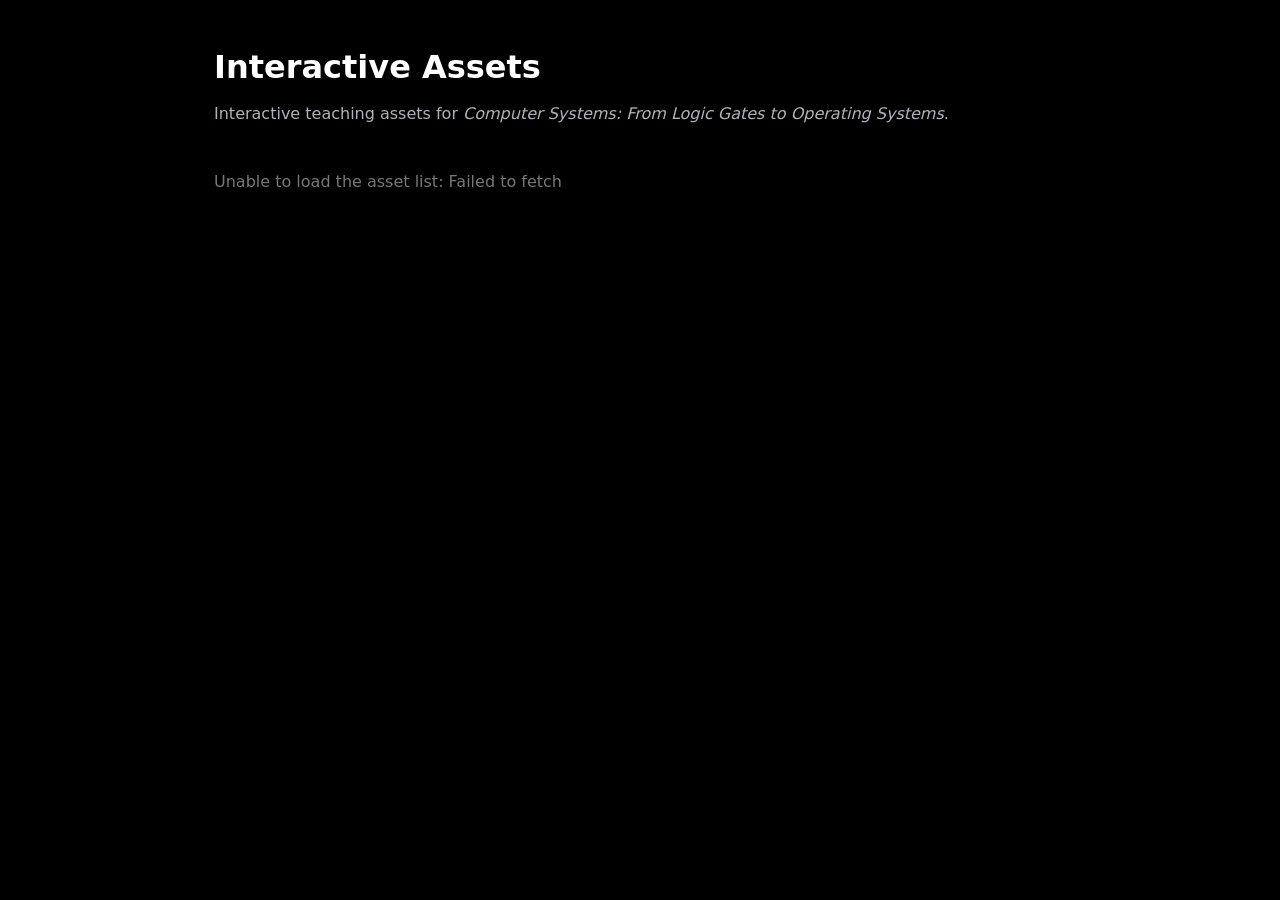
==== assets/index.html @ bf5346b7 "Consolidate interactive teaching assets" ====
<!doctype html>
<html lang="en">
<head>
  <meta charset="utf-8">
  <meta name="viewport" content="width=device-width, initial-scale=1">
  <title>Interactive Assets — Computer Systems</title>
  <style>
    :root { color-scheme: dark; font-family: system-ui, -apple-system, "Segoe UI", sans-serif; }
    * { box-sizing: border-box; }
    body { margin: 0; background: #000; color: #fff; }
    main { max-width: 900px; margin: 0 auto; padding: 48px 24px; }
    h1 { margin: 0 0 8px; font-size: 32px; }
    p { color: #aeb3bb; line-height: 1.5; }
    #assets { margin-top: 28px; display: grid; gap: 12px; }
    a { display: block; padding: 18px 20px; border: 1px solid #333; border-radius: 8px; color: #fff; text-decoration: none; background: #111; }
    a:hover { border-color: #777; }
    .name { font-weight: 650; }
    .path { margin-top: 4px; color: #777; font: 13px ui-monospace, SFMono-Regular, Menlo, Consolas, monospace; }
    .status { color: #777; }
  </style>
</head>
<body>
  <main>
    <h1>Interactive Assets</h1>
    <p>Interactive teaching assets for <em>Computer Systems: From Logic Gates to Operating Systems</em>.</p>
    <div id="assets" aria-live="polite"><p class="status">Loading assets…</p></div>
  </main>
  <script>
    const owner = "axm06051";
    const repo = "computer-systems";
    const branch = "main";
    const api = `https://api.github.com/repos/${owner}/${repo}/contents/assets?ref=${branch}`;
    const root = document.getElementById("assets");

    fetch(api)
      .then(response => {
        if (!response.ok) throw new Error(`GitHub API returned ${response.status}`);
        return response.json();
      })
      .then(entries => {
        const assets = entries
          .filter(entry => entry.type === "file" && entry.name !== "index.html")
          .sort((a, b) => a.name.localeCompare(b.name));

        root.replaceChildren();
        if (!assets.length) {
          root.innerHTML = '<p class="status">No assets found.</p>';
          return;
        }

        for (const asset of assets) {
          const link = document.createElement("a");
          const url = `./${encodeURIComponent(asset.name)}`;
          link.href = url;
          link.innerHTML = `<div class="name"></div><div class="path"></div>`;
          link.querySelector(".name").textContent = asset.name.replace(/\.html$/i, "").replace(/[-_]+/g, " ");
          link.querySelector(".path").textContent = `assets/${asset.name}`;
          root.appendChild(link);
        }
      })
      .catch(error => {
        root.innerHTML = `<p class="status">Unable to load the asset list: ${error.message}</p>`;
      });
  </script>
</body>
</html>
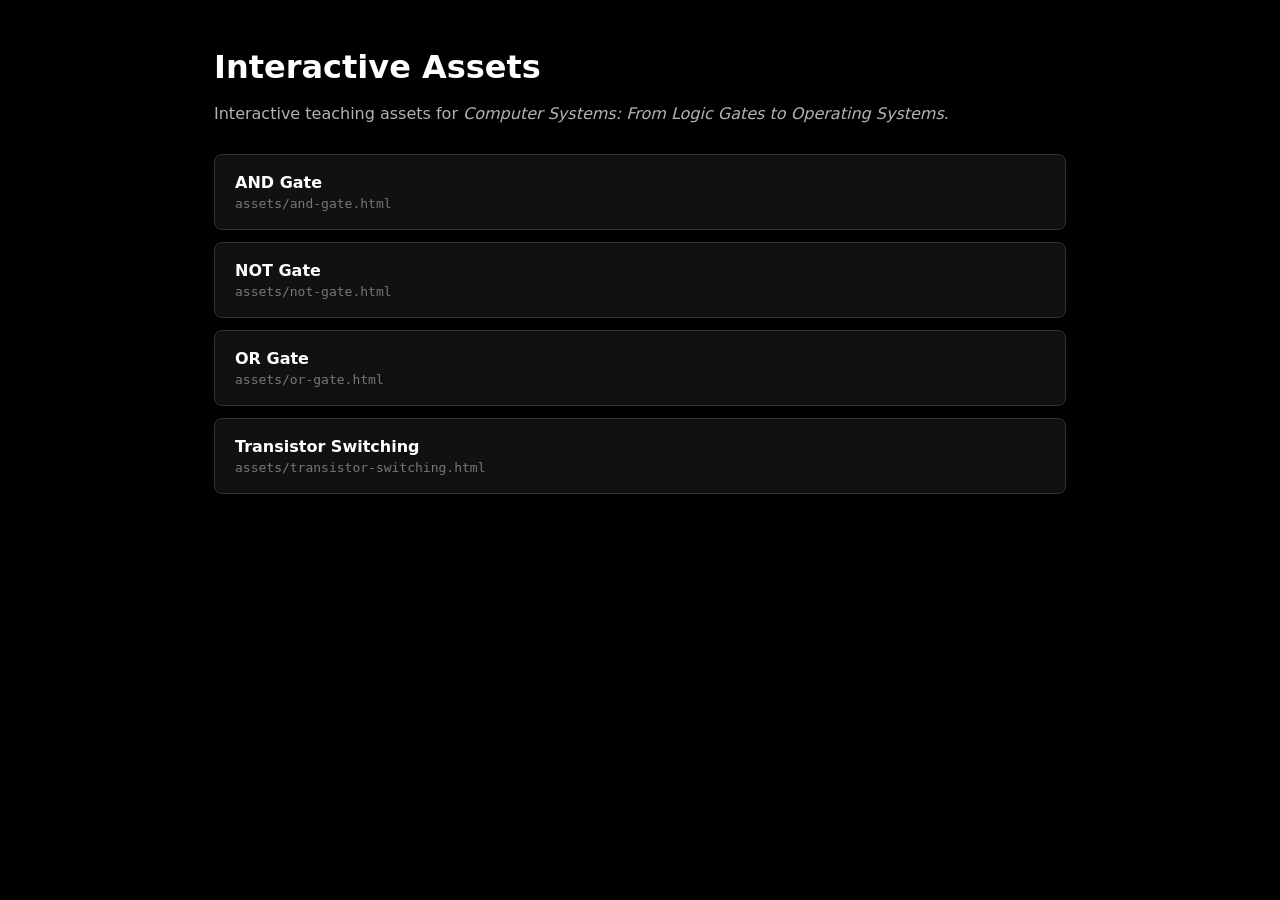
==== commit c52843a3: "refactor: make asset index static" ====
--- a/assets/index.html
+++ b/assets/index.html
@@ -16,51 +16,18 @@
     a:hover { border-color: #777; }
     .name { font-weight: 650; }
     .path { margin-top: 4px; color: #777; font: 13px ui-monospace, SFMono-Regular, Menlo, Consolas, monospace; }
-    .status { color: #777; }
   </style>
 </head>
 <body>
   <main>
     <h1>Interactive Assets</h1>
     <p>Interactive teaching assets for <em>Computer Systems: From Logic Gates to Operating Systems</em>.</p>
-    <div id="assets" aria-live="polite"><p class="status">Loading assets…</p></div>
+    <div id="assets">
+      <a href="./and-gate.html"><div class="name">AND Gate</div><div class="path">assets/and-gate.html</div></a>
+      <a href="./not-gate.html"><div class="name">NOT Gate</div><div class="path">assets/not-gate.html</div></a>
+      <a href="./or-gate.html"><div class="name">OR Gate</div><div class="path">assets/or-gate.html</div></a>
+      <a href="./transistor-switching.html"><div class="name">Transistor Switching</div><div class="path">assets/transistor-switching.html</div></a>
+    </div>
   </main>
-  <script>
-    const owner = "axm06051";
-    const repo = "computer-systems";
-    const branch = "main";
-    const api = `https://api.github.com/repos/${owner}/${repo}/contents/assets?ref=${branch}`;
-    const root = document.getElementById("assets");
-
-    fetch(api)
-      .then(response => {
-        if (!response.ok) throw new Error(`GitHub API returned ${response.status}`);
-        return response.json();
-      })
-      .then(entries => {
-        const assets = entries
-          .filter(entry => entry.type === "file" && entry.name !== "index.html")
-          .sort((a, b) => a.name.localeCompare(b.name));
-
-        root.replaceChildren();
-        if (!assets.length) {
-          root.innerHTML = '<p class="status">No assets found.</p>';
-          return;
-        }
-
-        for (const asset of assets) {
-          const link = document.createElement("a");
-          const url = `./${encodeURIComponent(asset.name)}`;
-          link.href = url;
-          link.innerHTML = `<div class="name"></div><div class="path"></div>`;
-          link.querySelector(".name").textContent = asset.name.replace(/\.html$/i, "").replace(/[-_]+/g, " ");
-          link.querySelector(".path").textContent = `assets/${asset.name}`;
-          root.appendChild(link);
-        }
-      })
-      .catch(error => {
-        root.innerHTML = `<p class="status">Unable to load the asset list: ${error.message}</p>`;
-      });
-  </script>
 </body>
 </html>
